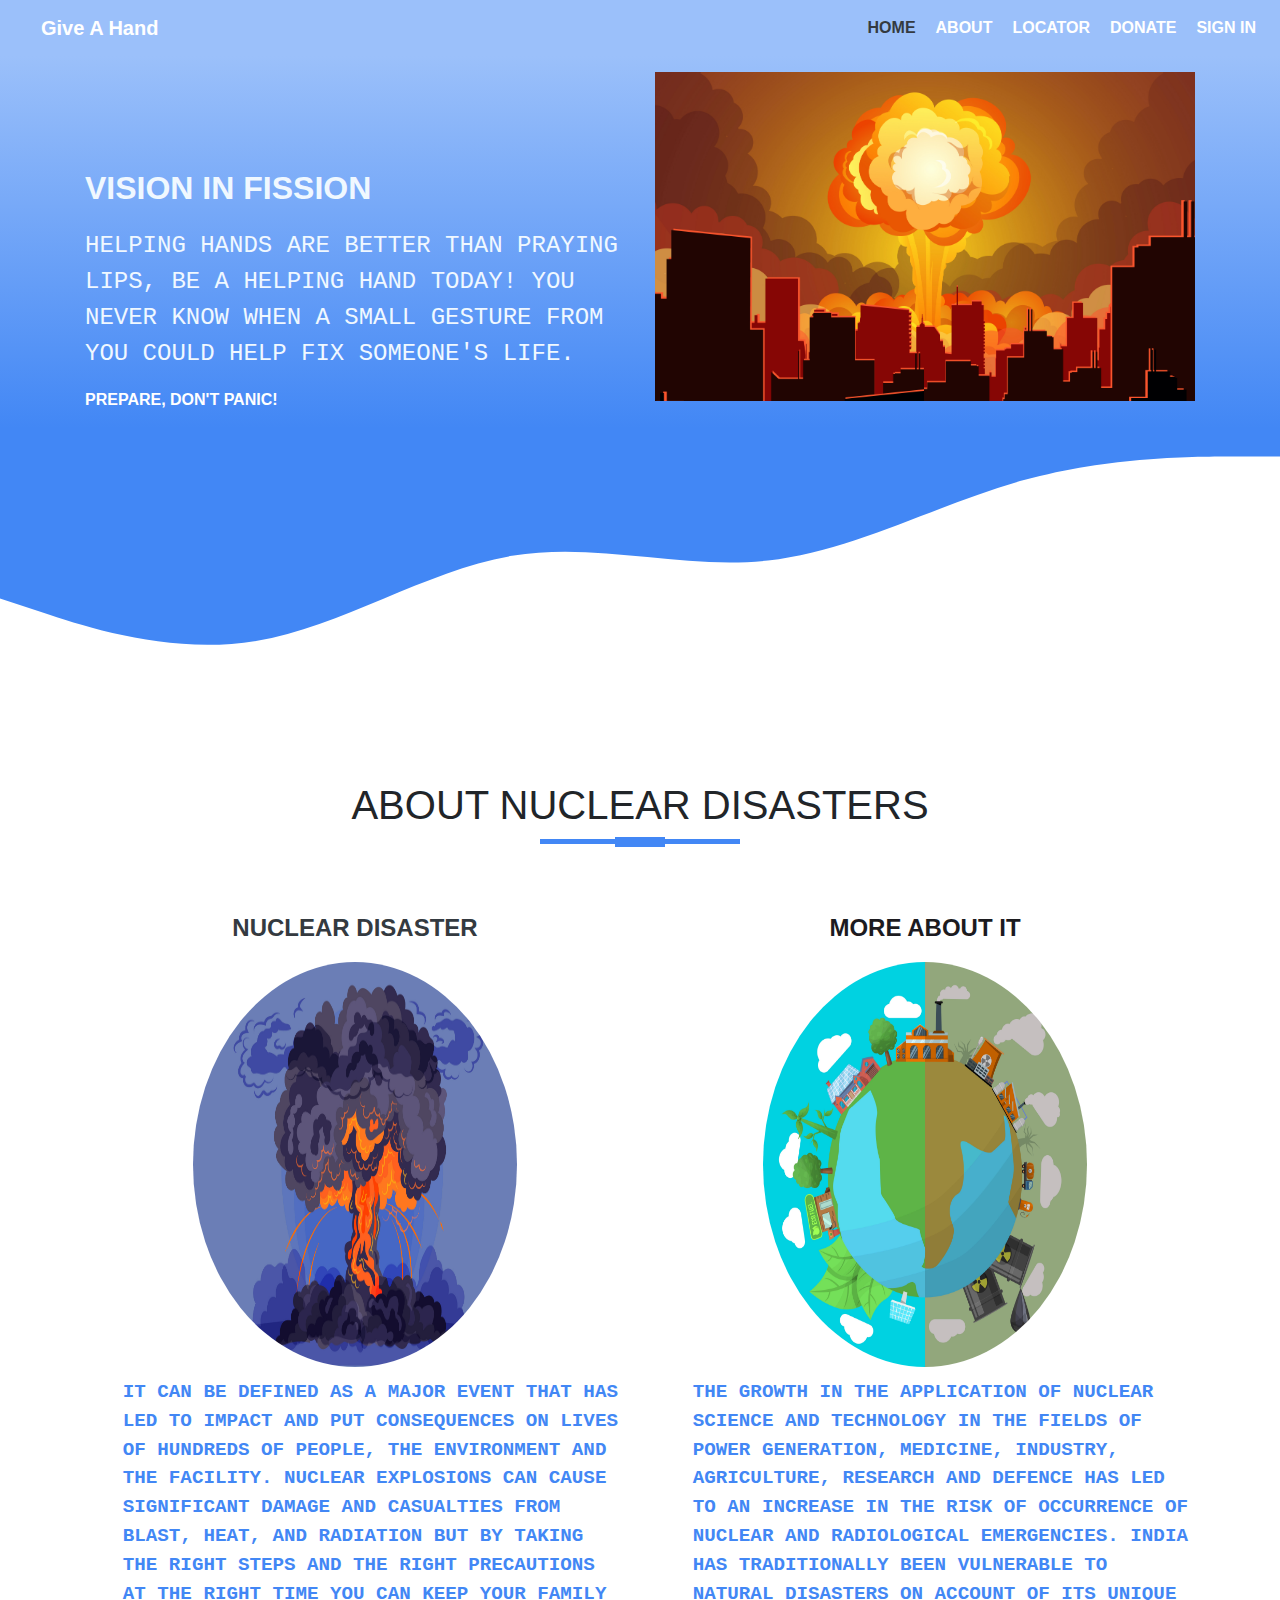
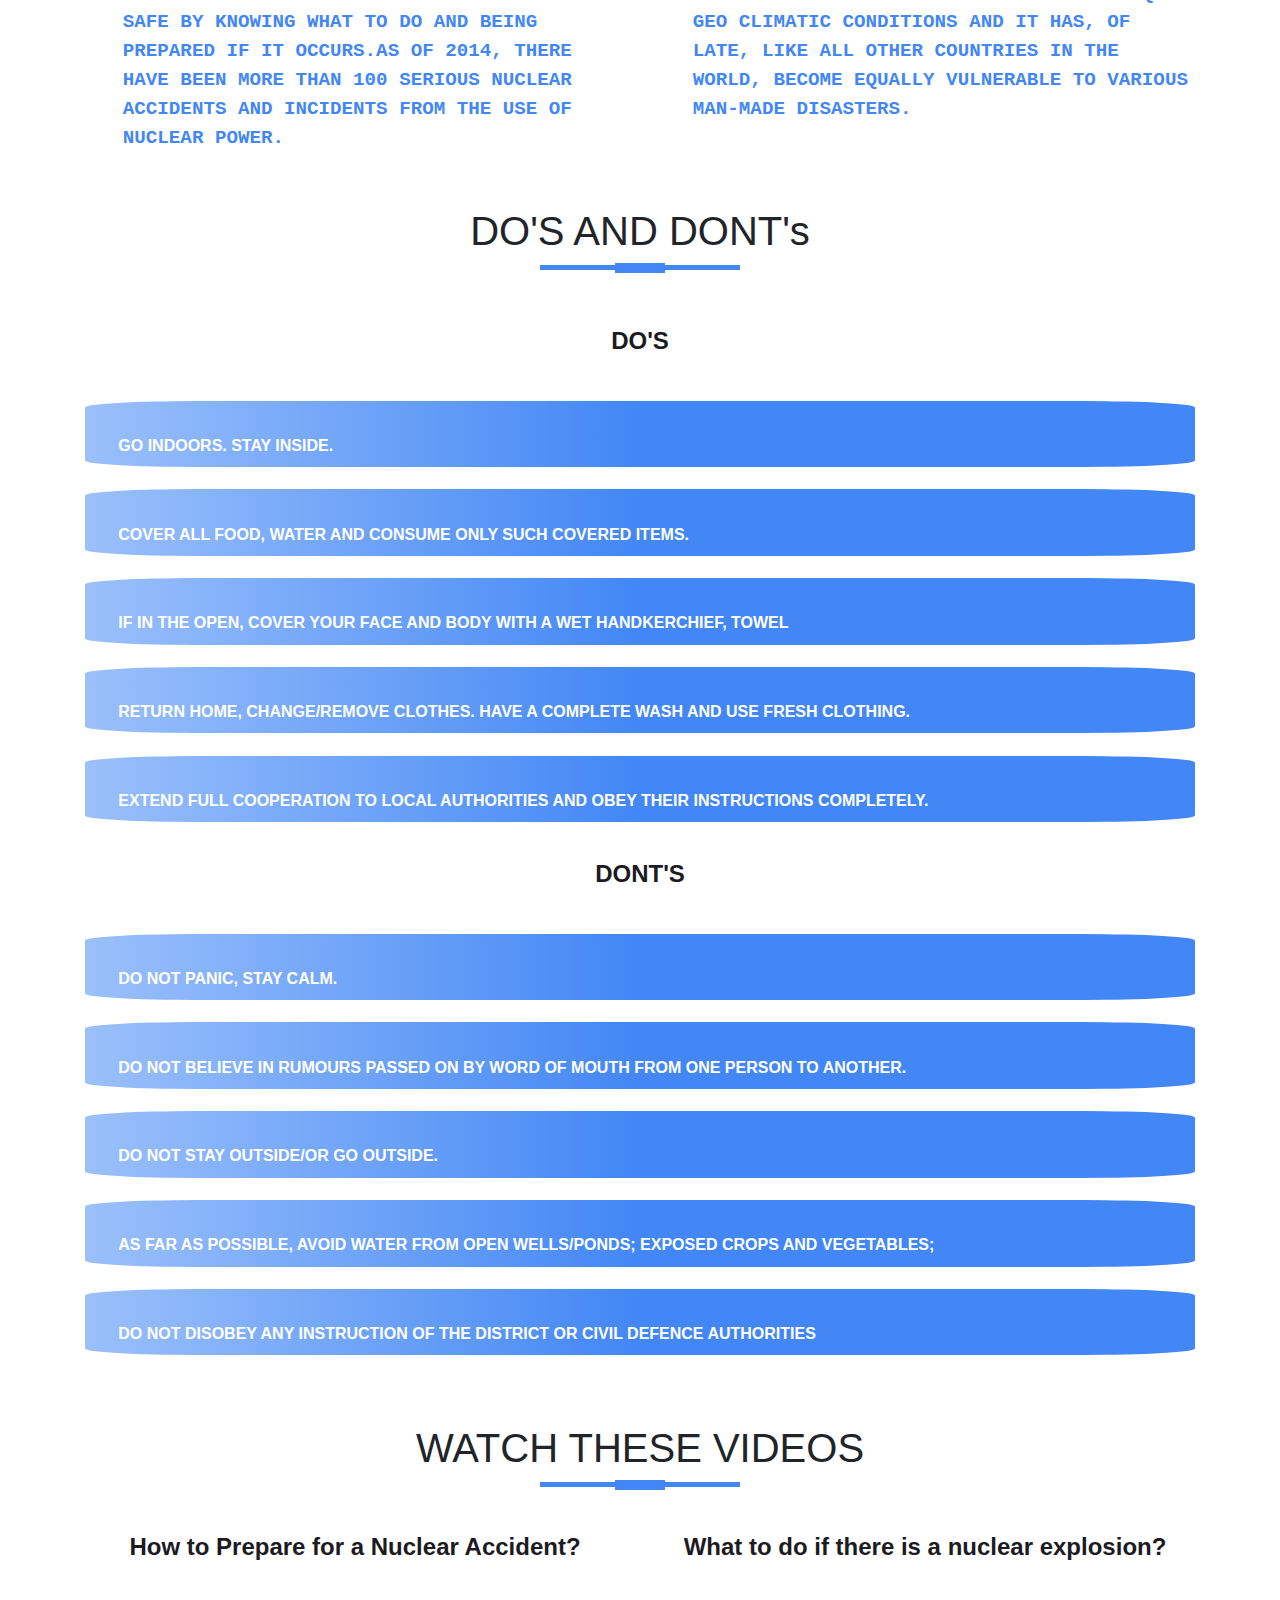
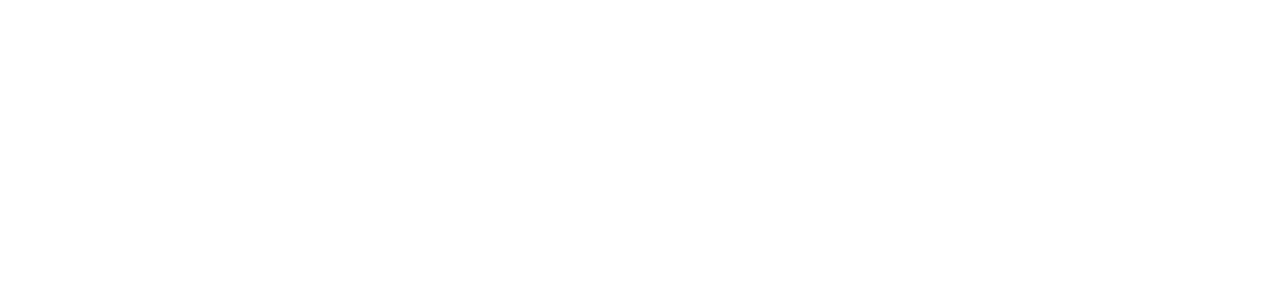
==== index.html @ 68b11b40 "added videos" ====
<!DOCTYPE html>
<html lang="en">
    <head>
        <meta charset="UTF-8">
        <title>Give A Hand</title>
        <link rel="stylesheet" href="style.css">
        <link rel="stylesheet" href="https://stackpath.bootstrapcdn.com/bootstrap/4.5.2/css/bootstrap.min.css" integrity="sha384-JcKb8q3iqJ61gNV9KGb8thSsNjpSL0n8PARn9HuZOnIxN0hoP+VmmDGMN5t9UJ0Z" crossorigin="anonymous">
        <script src="https://code.jquery.com/jquery-3.5.1.slim.min.js" integrity="sha384-DfXdz2htPH0lsSSs5nCTpuj/zy4C+OGpamoFVy38MVBnE+IbbVYUew+OrCXaRkfj" crossorigin="anonymous"></script>
        <script src="https://cdn.jsdelivr.net/npm/popper.js@1.16.1/dist/umd/popper.min.js" integrity="sha384-9/reFTGAW83EW2RDu2S0VKaIzap3H66lZH81PoYlFhbGU+6BZp6G7niu735Sk7lN" crossorigin="anonymous"></script>
        <script src="https://stackpath.bootstrapcdn.com/bootstrap/4.5.2/js/bootstrap.min.js" integrity="sha384-B4gt1jrGC7Jh4AgTPSdUtOBvfO8shuf57BaghqFfPlYxofvL8/KUEfYiJOMMV+rV" crossorigin="anonymous"></script>
        <!-- <script src="https://stackpath.bootstrapcdn.com/font-awesome/5.0.7/css/font-awesome.min.css"></script> -->
        <link rel="stylesheet" href="https://cdnjs.cloudflare.com/ajax/libs/font-awesome/5.14.0/css/all.min.css" integrity="sha512-1PKOgIY59xJ8Co8+NE6FZ+LOAZKjy+KY8iq0G4B3CyeY6wYHN3yt9PW0XpSriVlkMXe40PTKnXrLnZ9+fkDaog==" crossorigin="anonymous" />
        <link href="https://fonts.googleapis.com/css2?family=Ramabhadra&display=swap" rel="stylesheet">
    </head>
    <body>
        <section id="nav-bar">
            <nav class="navbar navbar-expand-lg navbar-light bg-light">
                <a class="navbar-brand text-white" href="#"><i class="fas fa-handshake fa-small"></i><strong>  Give A Hand</strong></a>
                <button class="navbar-toggler" type="button" data-toggle="collapse" data-target="#navbarNav" aria-controls="navbarNav" aria-expanded="false" aria-label="Toggle navigation">
                  <span class="navbar-toggler-icon"></span>
    
                </button>
                <div class="collapse navbar-collapse" id="navbarNav">
                  <ul class="navbar-nav ml-auto">
                    <li class="nav-item active">
                      <a class="nav-link ml-1 text-dark" style="border-radius: 20%;" href="#">HOME<span class="sr-only">(current)</span></a>
                    </li>
                    <li class="nav-item ml-1">
                      <a class="nav-link text-white " href="#testimonials">ABOUT</a>
                    </li>
                    <li class="nav-item ml-1">
                      <a class="nav-link text-white" href="locator/indexA.html">LOCATOR</a>
                    </li>
                    <li class="nav-item ml-1">
                      <a class="nav-link text-white" href="Login/index.html" >DONATE</a>
                    </li>
                    <li class="nav-item ml-1">
                        <a class="nav-link text-white" href="signup/index.html" >SIGN IN</a>
                    </li>
                  </ul>
                </div>
              </nav>
        </section>


        <section id="banner">
            <div class="container">
                <div class="row">
                    <div class="col-md-6">
                        <p class="promo-title">VISION IN FISSION</p>
                        <p class="info">Helping Hands are better than praying lips, be a helping hand today! You never know when a small gesture from you could help fix someone's life. </p>
                        <p class="text-white"><strong>PREPARE, DON'T PANIC!</strong></p>
                    </div>
                    <div class="col-md-6 text-center">
                        <img src="img/nuclear.jpg" alt="Nuclear" class="img-fluid my-3">
                    </div>
                </div>
            </div>
        </section>
        <img src="img/wave.svg">

        <section id="services">
            <div class="container text-center">
               <h1 class="title">ABOUT NUCLEAR DISASTERS</h1> 
                <div class="row">
                    <div class="col-md-6 col-xs-12 col-sm-12">
                        <h4 class="text-center mt-4"><a href="https://en.wikipedia.org/wiki/Nuclear_and_radiation_accidents_and_incidents" class="text-dark"><strong>NUCLEAR DISASTER</strong></a></h4>
                        <img id="img1" class="img-fluid" src="img/nuclear2.jpg">
                        <p class="loc text-left mb-5">It can be defined as a major event that has led to impact and put consequences on lives of hundreds of people, the environment and the facility. Nuclear explosions can cause significant damage and casualties from blast, heat, and radiation but by taking the right steps and the right precautions at the right time you can keep your family safe by knowing what to do and being prepared if it occurs.As of 2014, there have been more than 100 serious nuclear accidents and incidents from the use of nuclear power.</p><br><br><br>
                    </div>
                    <div class="col-md-6 col-xs-12 col-sm-12">
                        <br>
                        <h4 class="text-centerk" class="text-dark mt-2"><strong>MORE ABOUT IT</strong></a></h4>
                        <img id="img1" class="img-fluid" src="img/earth.jpg">
                        <p class="loc text-left mb-5">The growth in the application of nuclear science and technology in the fields of power generation, medicine, industry, agriculture, research and defence has led to an increase in the risk of occurrence of Nuclear and Radiological emergencies.
                            India has traditionally been vulnerable to natural disasters on account of its unique geo climatic conditions and it has, of late, like all other countries in the world, become equally vulnerable to various man-made disasters.
                        </p>
                    </div>
                </div>
            </div>
        </section>

        <section id="list">
            <div class="container">
                <h1 class="container text-center mt-5 title">DO'S AND DONT's</h1>
                <div class="row">
                    <div class="sol-sm-12 col-md-12">
                        <h4 class="text-center" class="text-dark"><strong>DO'S</strong></a></h4>
                        <ul class="text-left text-white">
                            <li><i class="fas fa-check fa-small bg-success fa-xl"></i> Go indoors. Stay inside.</li>
                            <li><i class="fas fa-check fa-small bg-success fa-xl"></i> Cover all food, water and consume only such covered items.</li>
                            <li><i class="fas fa-check fa-small bg-success fa-xl"></i> If in the open, cover your face and body with a wet handkerchief, towel</li>
                            <li><i class="fas fa-check fa-small bg-success fa-xl"></i> Return home, change/remove clothes. Have a complete wash and use fresh clothing.</li>
                            <li><i class="fas fa-check fa-small bg-success fa-xl"></i> Extend full cooperation to local authorities and obey their instructions completely.</li>
                        </ul>
                    </div>
                </div>
                    <div class="row">
                    <div class="col-md-12">
                        <h4 class="text-center" class="text-dark"><strong>DONT'S</strong></a></h4>
                        <ul class="text-left text-white">
                            <li><i class="fas fa-times fa-xl bg-danger"></i> Do not panic, stay calm.</li>
                            <li><i class="fas fa-times fa-xl bg-danger"></i> Do not believe in rumours passed on by word of mouth from one person to another.</li>
                            <li><i class="fas fa-times fa-xl bg-danger"></i> Do not stay outside/or go outside.</li>
                            <li><i class="fas fa-times fa-xl bg-danger"></i> As far as possible, AVOID water from open wells/ponds; exposed crops and vegetables;</li>
                            <li><i class="fas fa-times fa-xl bg-danger"></i> Do not disobey any instruction of the district or civil defence authorities</li>
                        </ul>
                    </div>
                </div>
                </div>
        </section>

        <section class="youtube">
            <div class="container">
                <h1 class="container text-center mt-5 title">WATCH THESE VIDEOS</h1>
                <div class="row">
                    <div class="col-sm-12 col-md-6">
                        <h4 class="text-center" class="text-dark"><strong>How to Prepare for a Nuclear Accident?</strong></a></h4>
                        <iframe width="560" height="315" src="https://www.youtube.com/embed/6i7QbNgzT4A" frameborder="0" allow="accelerometer; autoplay; clipboard-write; encrypted-media; gyroscope; picture-in-picture" allowfullscreen></iframe>
                    </div>
                    <div class="col-sm-12 col-md-6">
                    <h4 class="text-center" class="text-dark"><strong>What to do if there is a nuclear explosion?</strong></a></h4>
                        <iframe width="560" height="315" src="https://www.youtube.com/embed/4Fbu5vixROc" frameborder="0" allow="accelerometer; autoplay; clipboard-write; encrypted-media; gyroscope; picture-in-picture" allowfullscreen></iframe>
                    </div>
                </div>
            </div>
        </section>
    </body>
</html>
---- style.css ----
*
{
    margin: 0;
    padding: 0;
}
body{
    font-family: 'Ramabhadra', sans-serif;
}
#nav-bar
{
    position:sticky;
    top:0;
    z-index:10;
}
.navbar
{
    background-image:linear-gradient(to right,#9bc0fa,#9bc0fa);
    padding: 0;
}
.navbar-brand
{
    padding-left: 2%;
}
.navbar-nav
{
    font-weight: 700;
}
.navbar-nav li a:hover
{
    transform: translateY(-5px);
}
/* li .active
{
    background-color: aliceblue;
    border-radius: 20%;
} */
#banner
{
   background-image: linear-gradient(to bottom,#9bc0fa,#4287f5);
}
.promo-title
{
    font-weight: 800;
    font-size: 200%;
    margin-top: 20%;
    color: aliceblue;
}
.info
{
    font-family: monospace;
    font-size: 150%;
    color: aliceblue;
    text-transform: uppercase;
}
#services
{
    padding: 5% 0;
}
.loc 
{
    color:#4287f5;
    font-family :monospace;
    font-weight: 900;
    font-size: 120%;
    text-transform: uppercase;
    margin-left: 7%;
    padding-bottom: 0;
}
h4{
    color: #1c1b1f;
    font-weight: 700;
    font-size: 120%;
    padding: 2%;
}
#img1,#img2
{
    width:60%;
    height:50%;
    border-radius: 55%;
    margin-bottom: 2%;
}
.title::before
{
    content: '';
    background: #4287f5;
    height:5px;
    width:200px;
    margin-left: auto;
    margin-right: auto;
    display: block;
    transform: translateY(63px);
}
.title::after
{
    content: '';
    background: #4287f5;
    height:10px;
    width:50px;
    margin-left: auto;
    margin-right: auto;
    margin-bottom: 40px;
    display: block;
    transform: translateY(8px);
}
@media screen and (max-width: 900px){
	.title::before
{
    content: '';
    background:none;
    height:5px;
    width:200px;
    margin-left: auto;
    margin-right: auto;
    display: block;
    transform: translateY(63px);
}
.title::after
{
    content: '';
    background:none;
    height:10px;
    width:50px;
    margin-left: auto;
    margin-right: auto;
    margin-bottom: 40px;
    display: block;
    transform: translateY(63px);
}
}

ul{
    list-style-type: none;
}

#list ul li{
	width: 100%;
	height: 50px;
	border-radius: 1%;
    font-weight: 800;
    font-size: 100%;
    text-transform: uppercase;
    padding: 3%;
	background-image: linear-gradient(to right, #9bc0fa, #4287f5,#4287f5);
	cursor: pointer;
    transition: .5s;
    margin-top: 2%;;
    border-radius: 10%;
}
#list li:hover{
	background-image: linear-gradient(to left, #9bc0fa, #4287f5,#4287f5);
}
@media screen and (max-width: 900px)
{
    #list ul li{
        width: 100%;
        height: 50px;
        border-radius: 1%;
        font-weight: 800;
        font-size: 70%;
        text-transform: uppercase;
        padding: 3%;
        background-image: linear-gradient(to right, #9bc0fa, #4287f5,#4287f5);
        cursor: pointer;
        transition: .5s;
        margin-top: 2%;;
    }

}
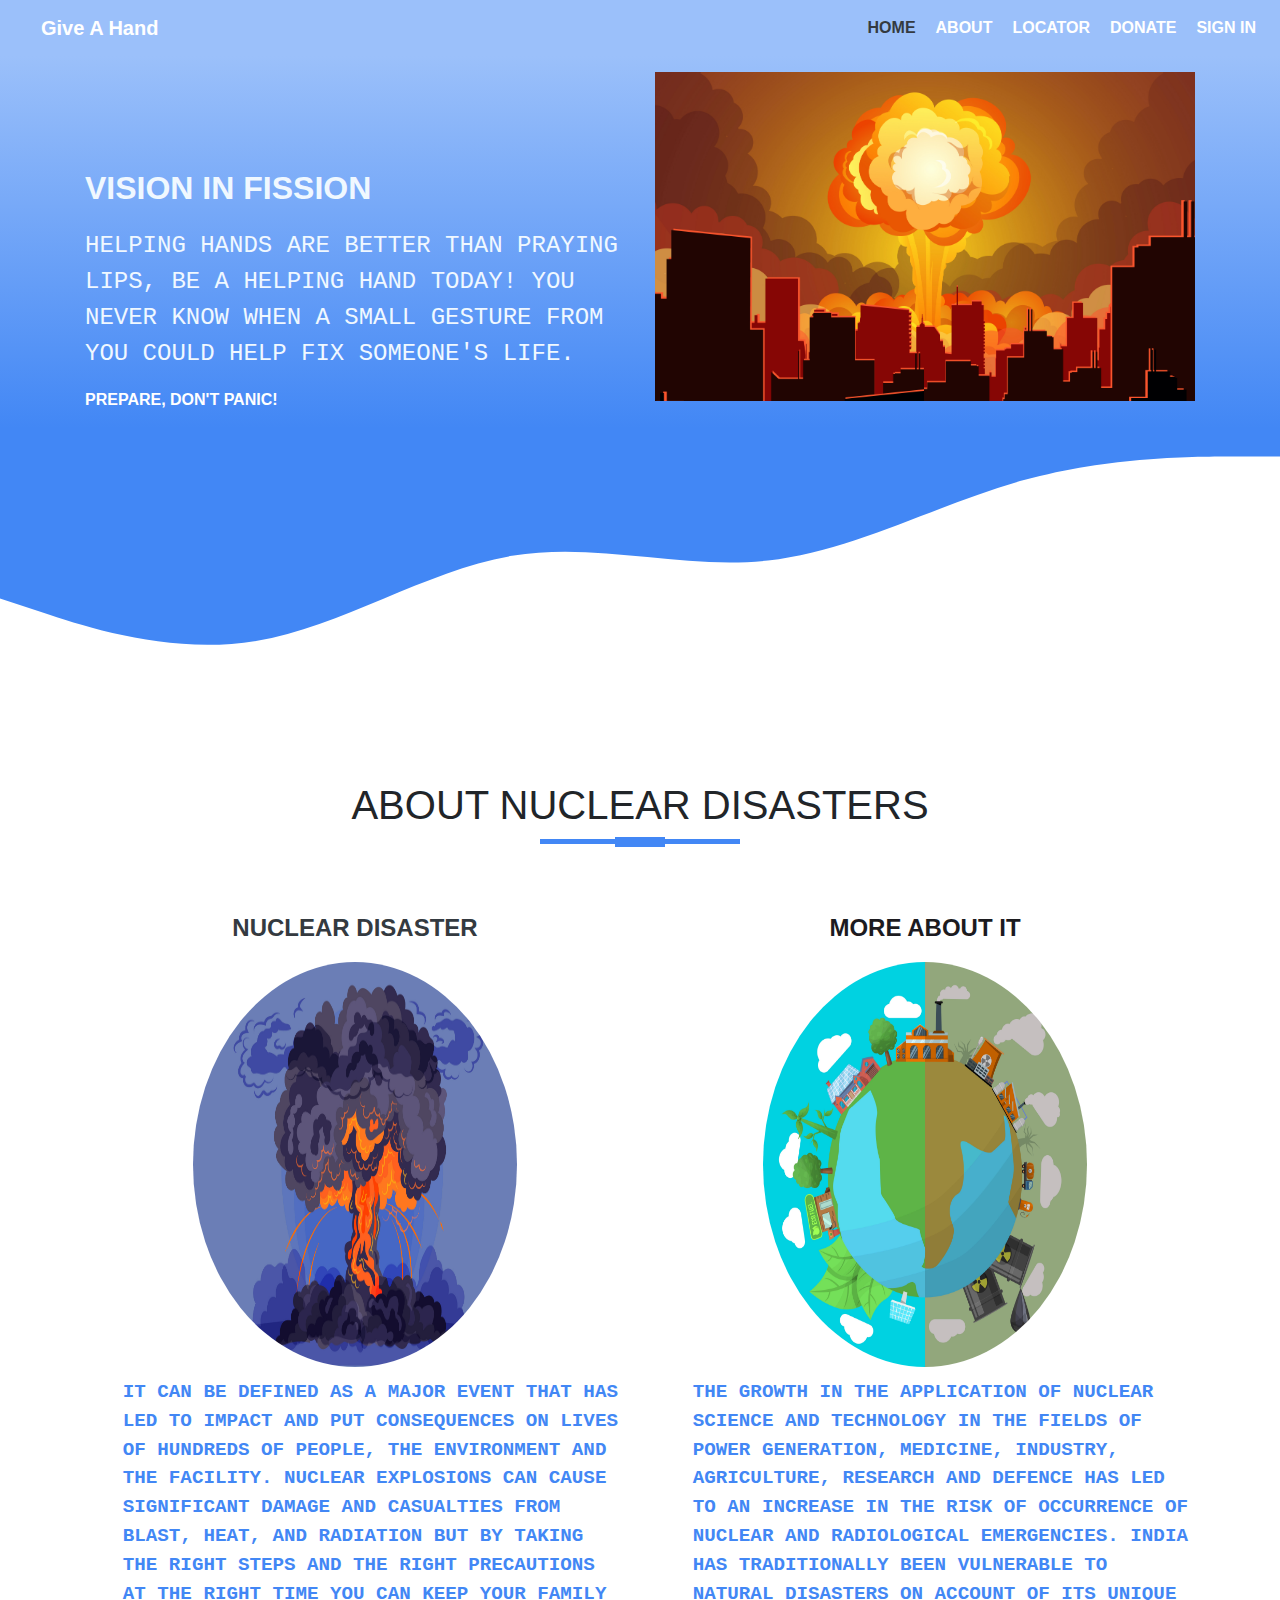
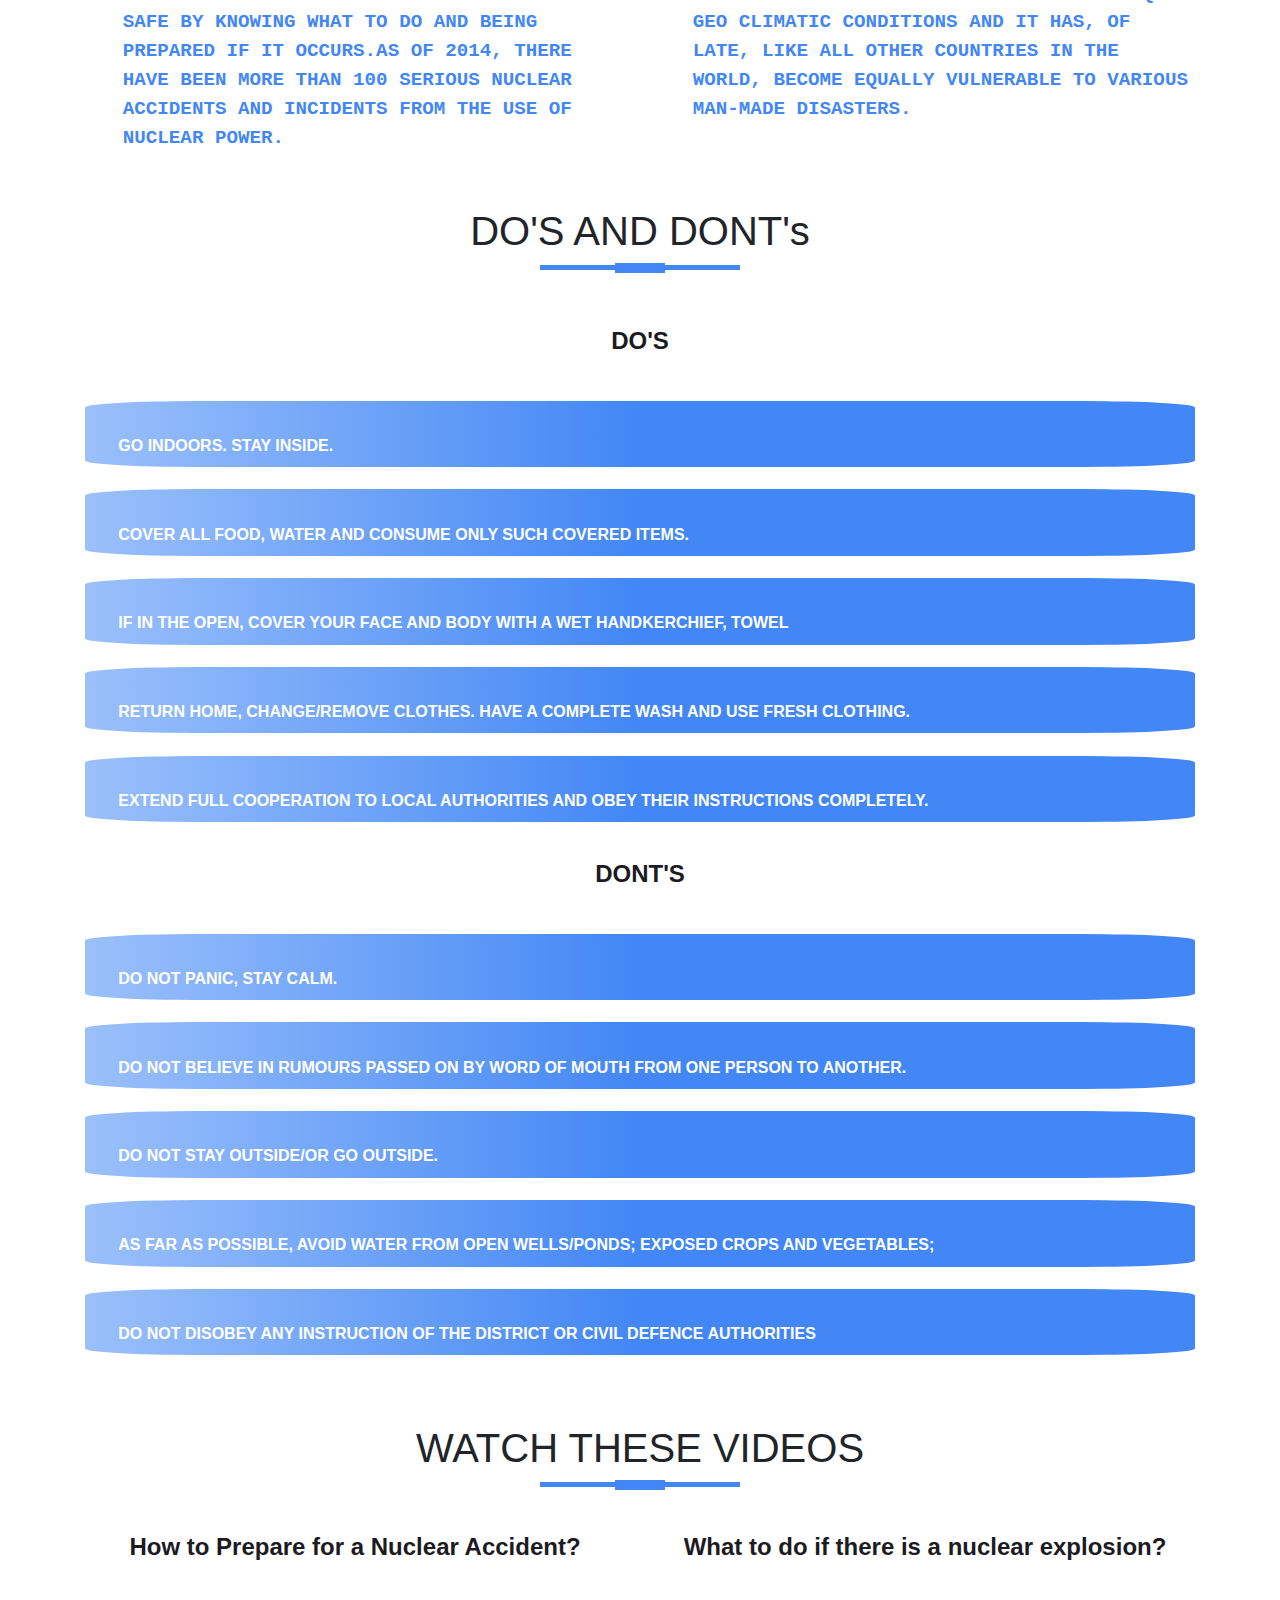
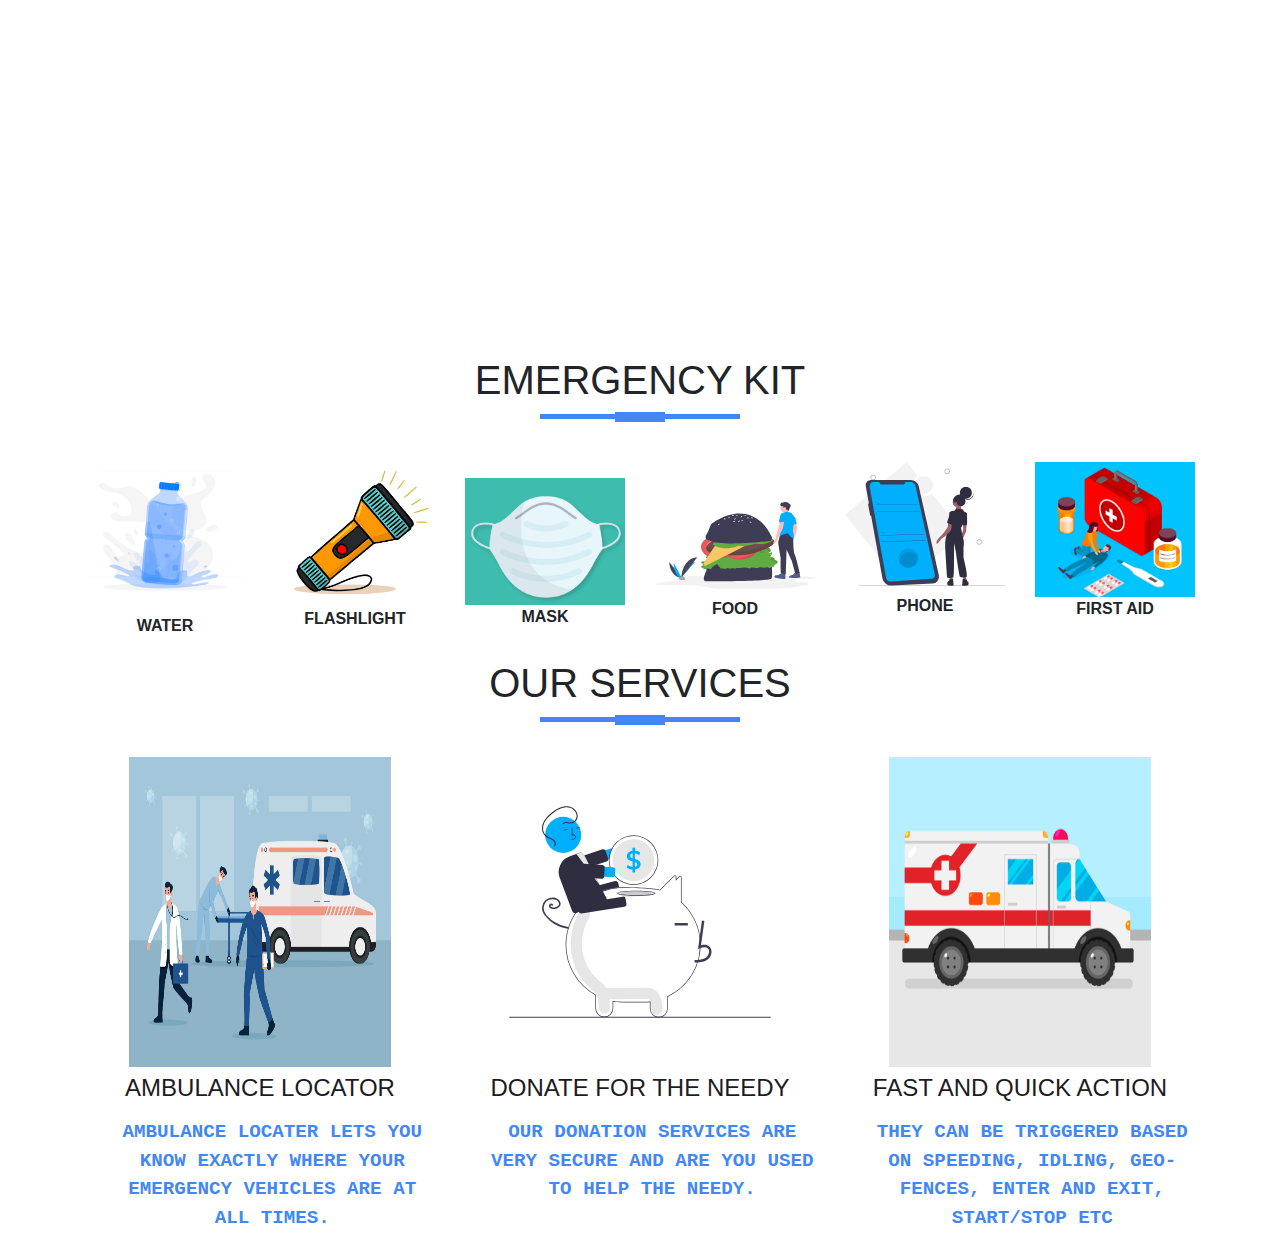
==== commit 1ef0f711: "added emergency and video" ====
--- a/index.html
+++ b/index.html
@@ -59,7 +59,7 @@
         </section>
         <img src="img/wave.svg">
 
-        <section id="services">
+        <section id="about">
             <div class="container text-center">
                <h1 class="title">ABOUT NUCLEAR DISASTERS</h1> 
                 <div class="row">
@@ -120,7 +120,61 @@
                     </div>
                     <div class="col-sm-12 col-md-6">
                     <h4 class="text-center" class="text-dark"><strong>What to do if there is a nuclear explosion?</strong></a></h4>
-                        <iframe width="560" height="315" src="https://www.youtube.com/embed/4Fbu5vixROc" frameborder="0" allow="accelerometer; autoplay; clipboard-write; encrypted-media; gyroscope; picture-in-picture" allowfullscreen></iframe>
+                        <iframe width="560" height="315"src="https://www.youtube.com/embed/4Fbu5vixROc" frameborder="0" allow="accelerometer; autoplay; clipboard-write; encrypted-media; gyroscope; picture-in-picture" allowfullscreen></iframe>
+                    </div>
+                </div>
+            </div>
+        </section>
+
+        <section id="emergency">
+            <div class="container">
+                <h1 class="container text-center mt-5 title">EMERGENCY KIT</h1>
+                <div class="row">
+                    <div class="col-md-2">
+                        <img src="img/water.jpg" class="img-fluid" alt="water">
+                        <p class="text-center"><strong>WATER</strong></p>
+                    </div>
+                    <div class="col-md-2">
+                        <img src="img/flashlight.jpg" class="img-fluid" alt="flashlight">
+                        <p class="text-center mt-2"><strong>FLASHLIGHT</strong></p>
+                    </div>
+                    <div class="col-md-2">
+                        <img src="img/mask.jpg" class="img-fluid mt-4 mr-1" alt="mask">
+                        <p class="text-center"><strong>MASK</strong></p>
+                    </div>
+                    <div class="col-md-2">
+                        <img src="img/food.svg" class="img-fluid mt-5" alt="food">
+                        <p class="text-center mt-2"><strong>FOOD</strong></p>
+                    </div>
+                    <div class="col-md-2">
+                        <img src="img/phone.svg" class="img-fluid mt-2" alt="phone">
+                        <p class="text-center mt-2"><strong>PHONE</strong></p>
+                    </div>
+                    <div class="col-md-2">
+                        <img src="img/firstaid.jpg" class="img-fluid mt-2" alt="firstaid">
+                        <p class="text-center"><strong>FIRST AID</strong></p>
+                    </div>
+                </div>
+        </section>
+
+        <section id="services">
+            <div class="container text-center">
+               <h1 class="title">OUR SERVICES</h1> 
+                <div class="row">
+                    <div class="col-md-4">
+                        <img src="img/ambulance.jpg" class="img-fluid" id="img3">
+                        <h4 class="text-center">AMBULANCE LOCATOR</h4>
+                        <p class="loc">Ambulance Locater lets you know exactly where your emergency vehicles are at all times.</p>
+                    </div>
+                    <div class="col-md-4">
+                        <img src="img/saving.svg" class="img-fluid" id="img4">
+                        <h4 class="text-center">DONATE FOR THE NEEDY</h4>
+                        <p class="loc" >Our donation services are very secure and are you used to help the needy.</p>
+                    </div>
+                    <div class="col-md-4">
+                        <img src="img/ambulance2.jpg" class="img-fluid" id="img5">
+                        <h4 class="text-center">FAST AND QUICK ACTION</h4>
+                        <p class="loc">They can be triggered based on Speeding, Idling, Geo-Fences, Enter and Exit, Start/Stop etc</p>
                     </div>
                 </div>
             </div>
--- a/style.css
+++ b/style.css
@@ -52,7 +52,7 @@
     color: aliceblue;
     text-transform: uppercase;
 }
-#services
+#about
 {
     padding: 5% 0;
 }
@@ -165,4 +165,10 @@
         margin-top: 2%;;
     }
 
+}
+
+#img3,#img4,#img5
+{
+    width:75%;
+    height:75%;
 }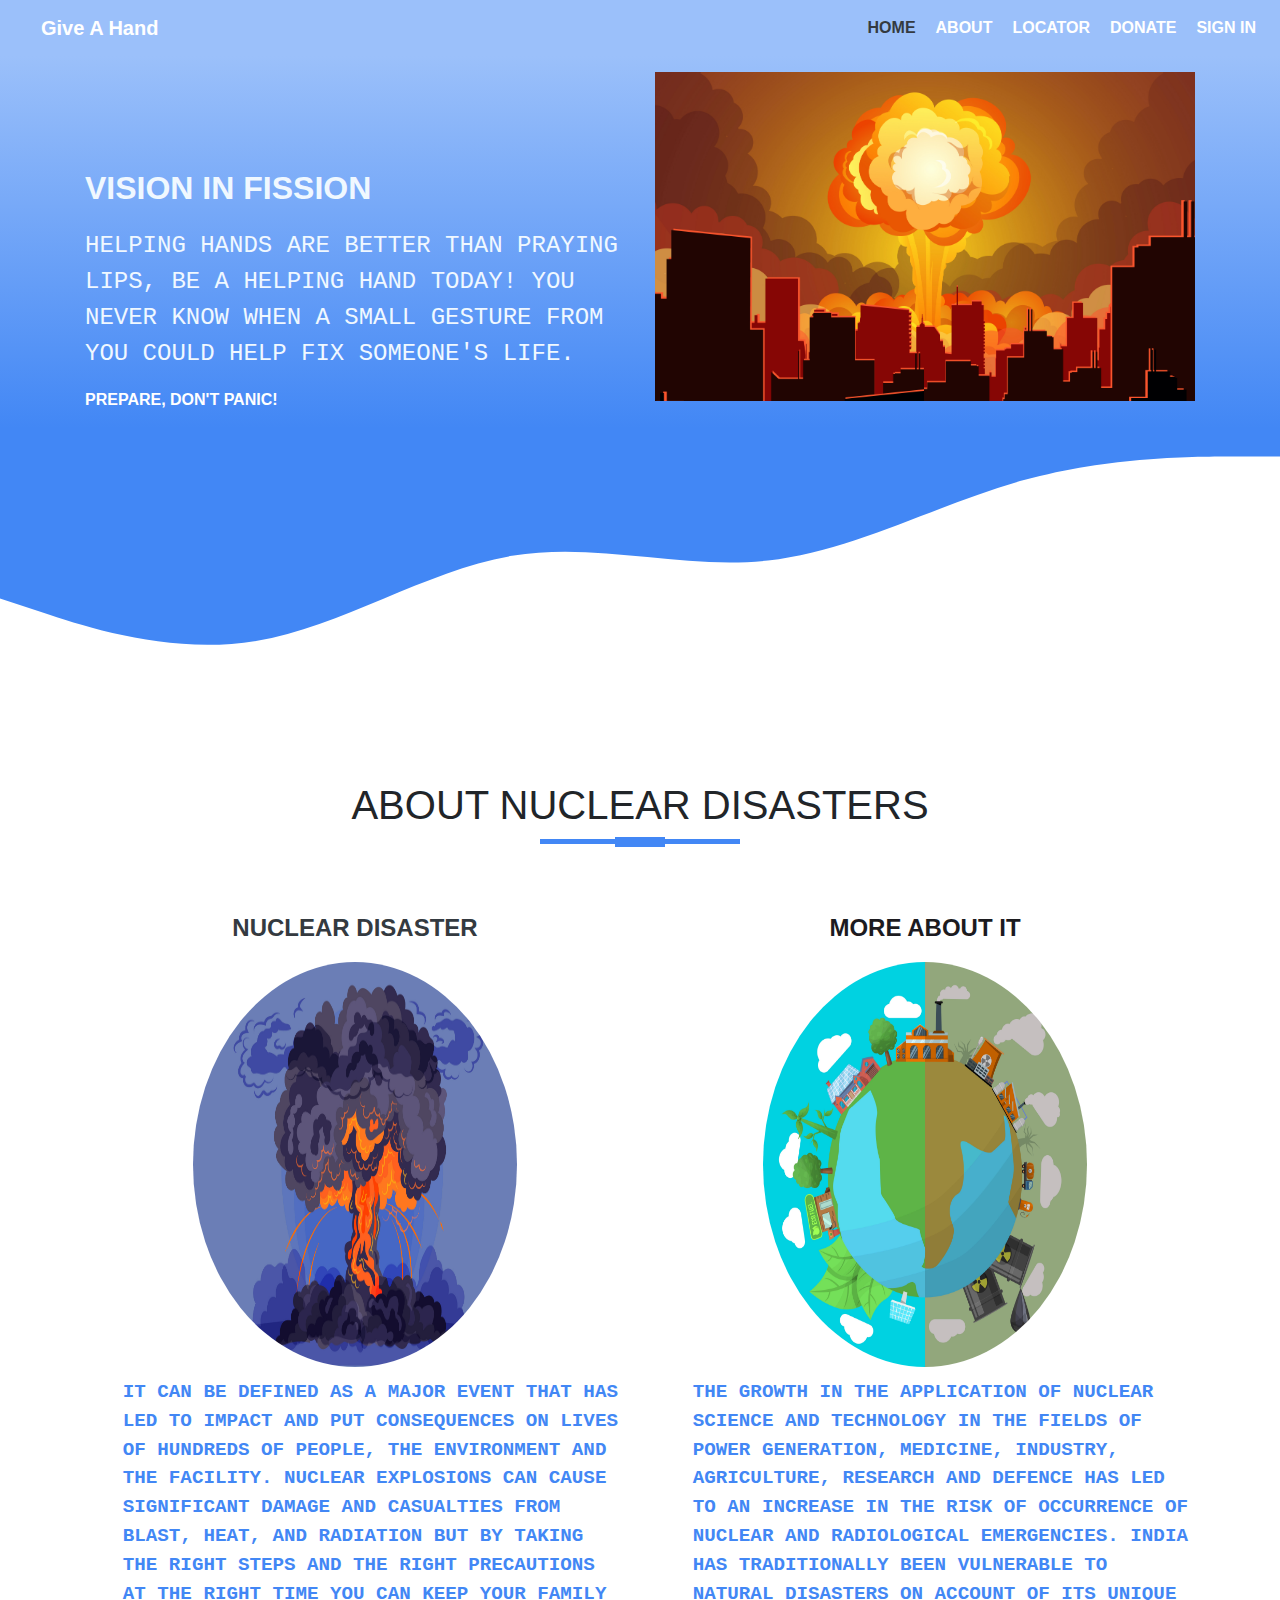
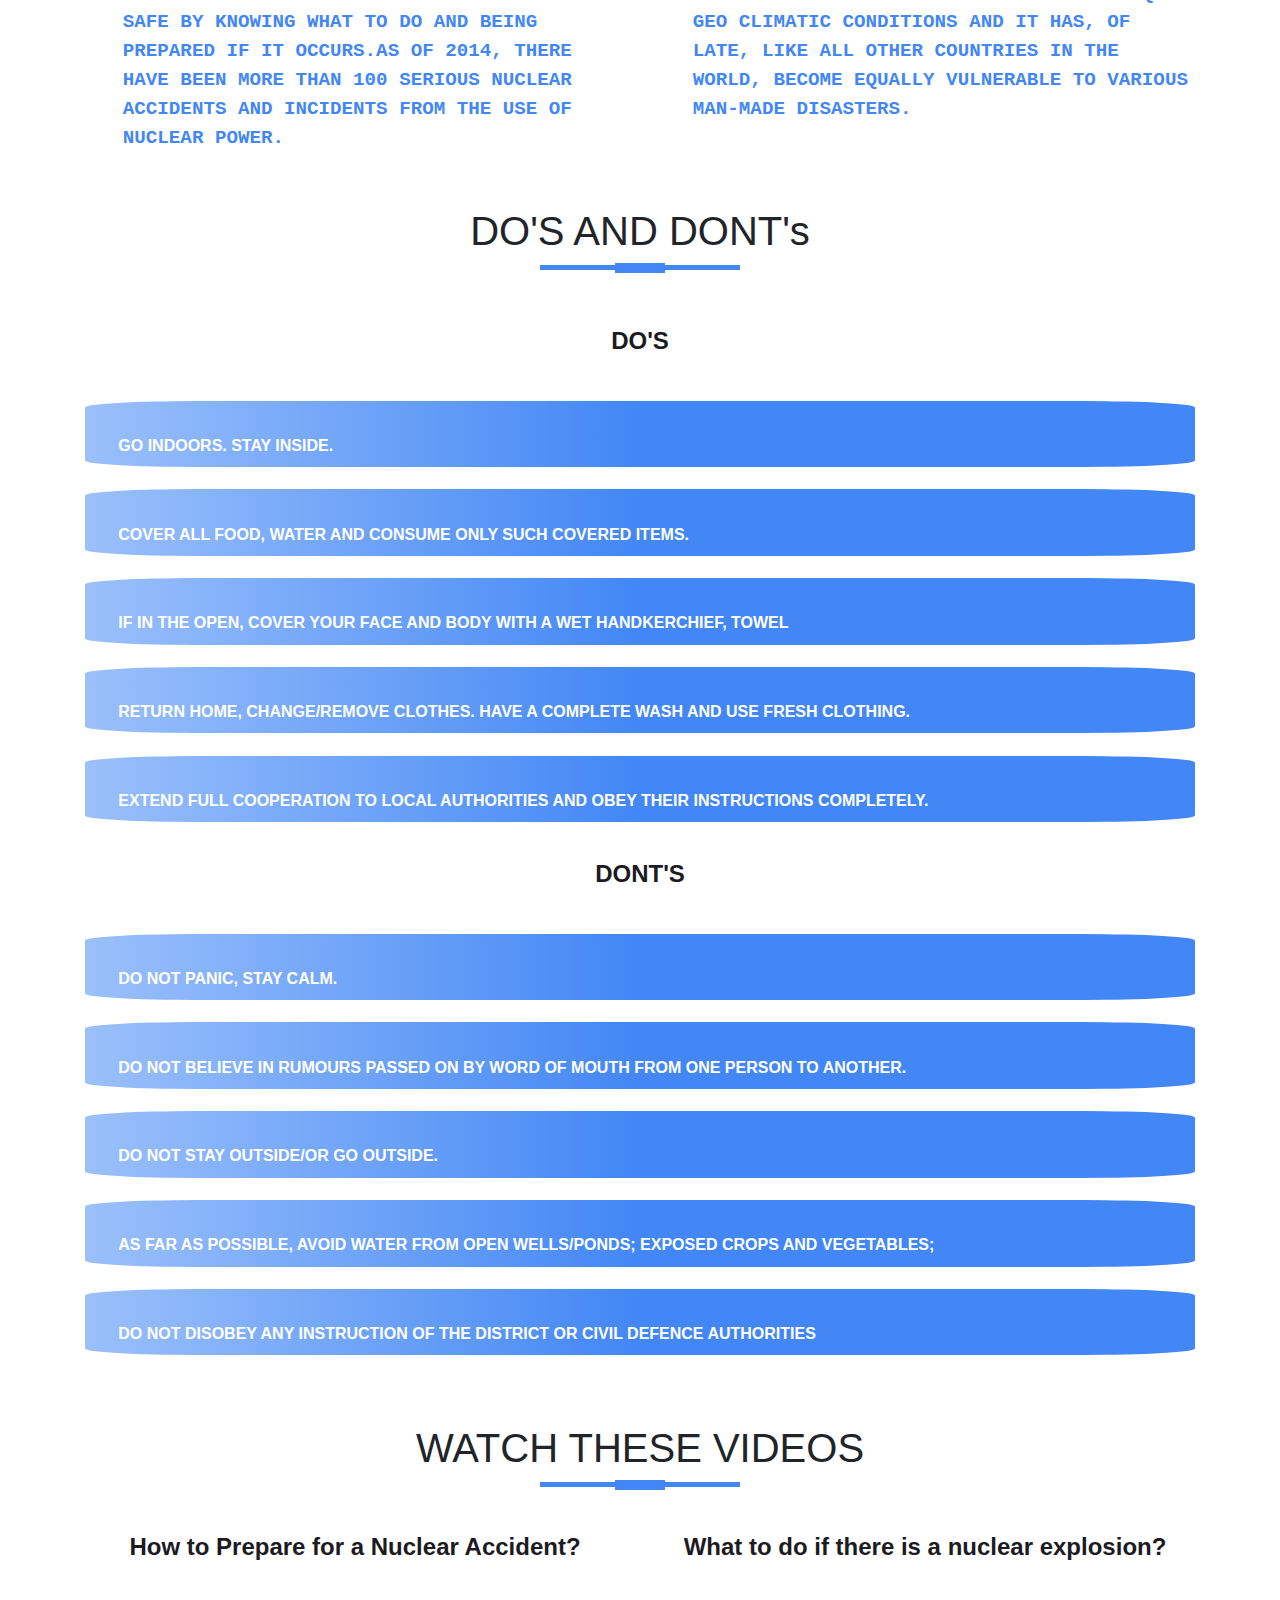
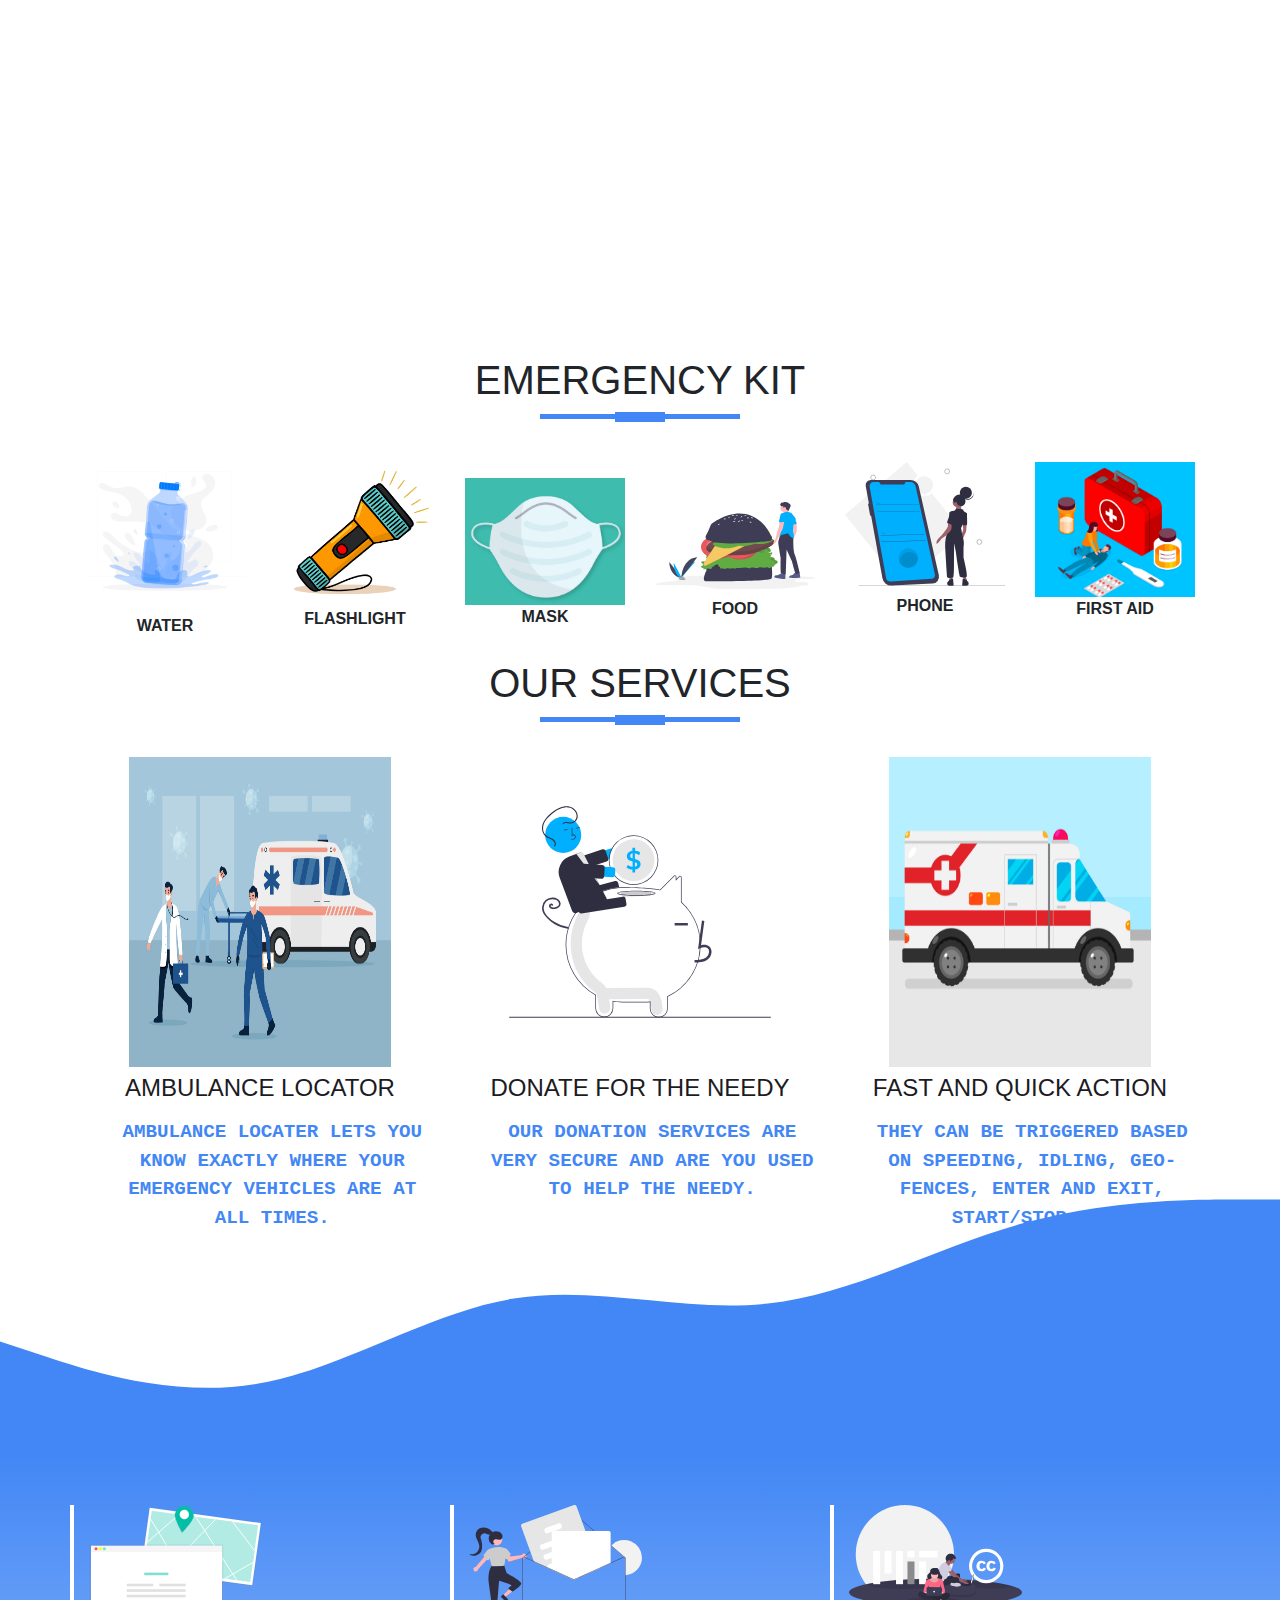
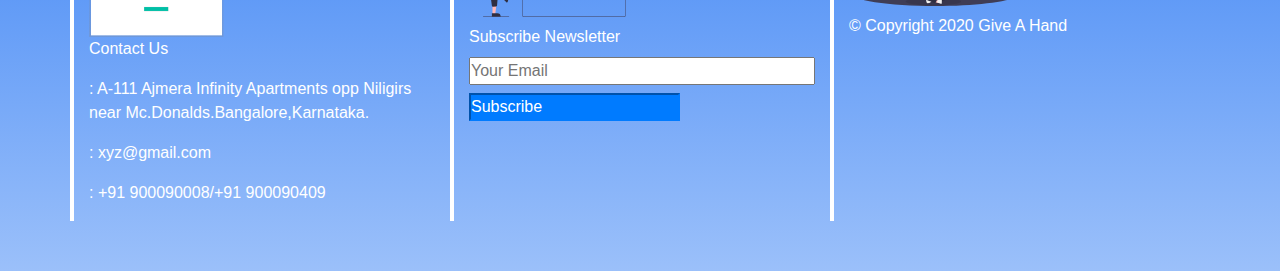
==== commit 610869a2: "added footer" ====
--- a/index.html
+++ b/index.html
@@ -179,5 +179,29 @@
                 </div>
             </div>
         </section>
+        <img src="img/wave-3.svg">
+        <section id="footer">
+        <div class="container">
+            <div class="row">
+                <div class="col-md-4 footer-info">
+                  <img src="img/address.svg" class="img-fluid" style="width:50%;">
+                   <p>Contact Us</p>
+                   <p><i class="fas fa-home"></i>: A-111 Ajmera Infinity Apartments opp Niligirs near Mc.Donalds.Bangalore,Karnataka.</p>
+                   <p><i class="fas fa-inbox"></i>: xyz@gmail.com</p>
+                   <p><i class="fas fa-phone"></i> : +91 900090008/+91 900090409</p>
+                </div>
+                <div class="col-md-4 footer-info">
+                    <img src="img/newsletter.svg" class="img-fluid" style="width:50%;">
+                     <p class="my-2">Subscribe Newsletter</p>
+                     <input type="email" placeholder="Your Email" style="width:100%;">
+                     <input value="Subscribe" class="btn-primary my-2 text-white">
+                </div>
+                <div class="col-md-4 footer-info">
+                    <img src="img/copyright.svg" class="img-fluid" style="width:50%;">
+                     <p class="my-2"> &#169 Copyright 2020 Give A Hand</p>
+                </div>
+            </div>
+        </div>
+    </section>
     </body>
 </html>--- a/style.css
+++ b/style.css
@@ -171,4 +171,17 @@
 {
     width:75%;
     height:75%;
+}
+#footer
+{
+    background-image: linear-gradient(to bottom,#4287f5,#9bc0fa);
+    color:white;
+    font-weight: 500;
+}
+
+.footer-info
+{
+    border-left:4px solid white;
+    margin-top:50px;
+    margin-bottom: 50px;
 }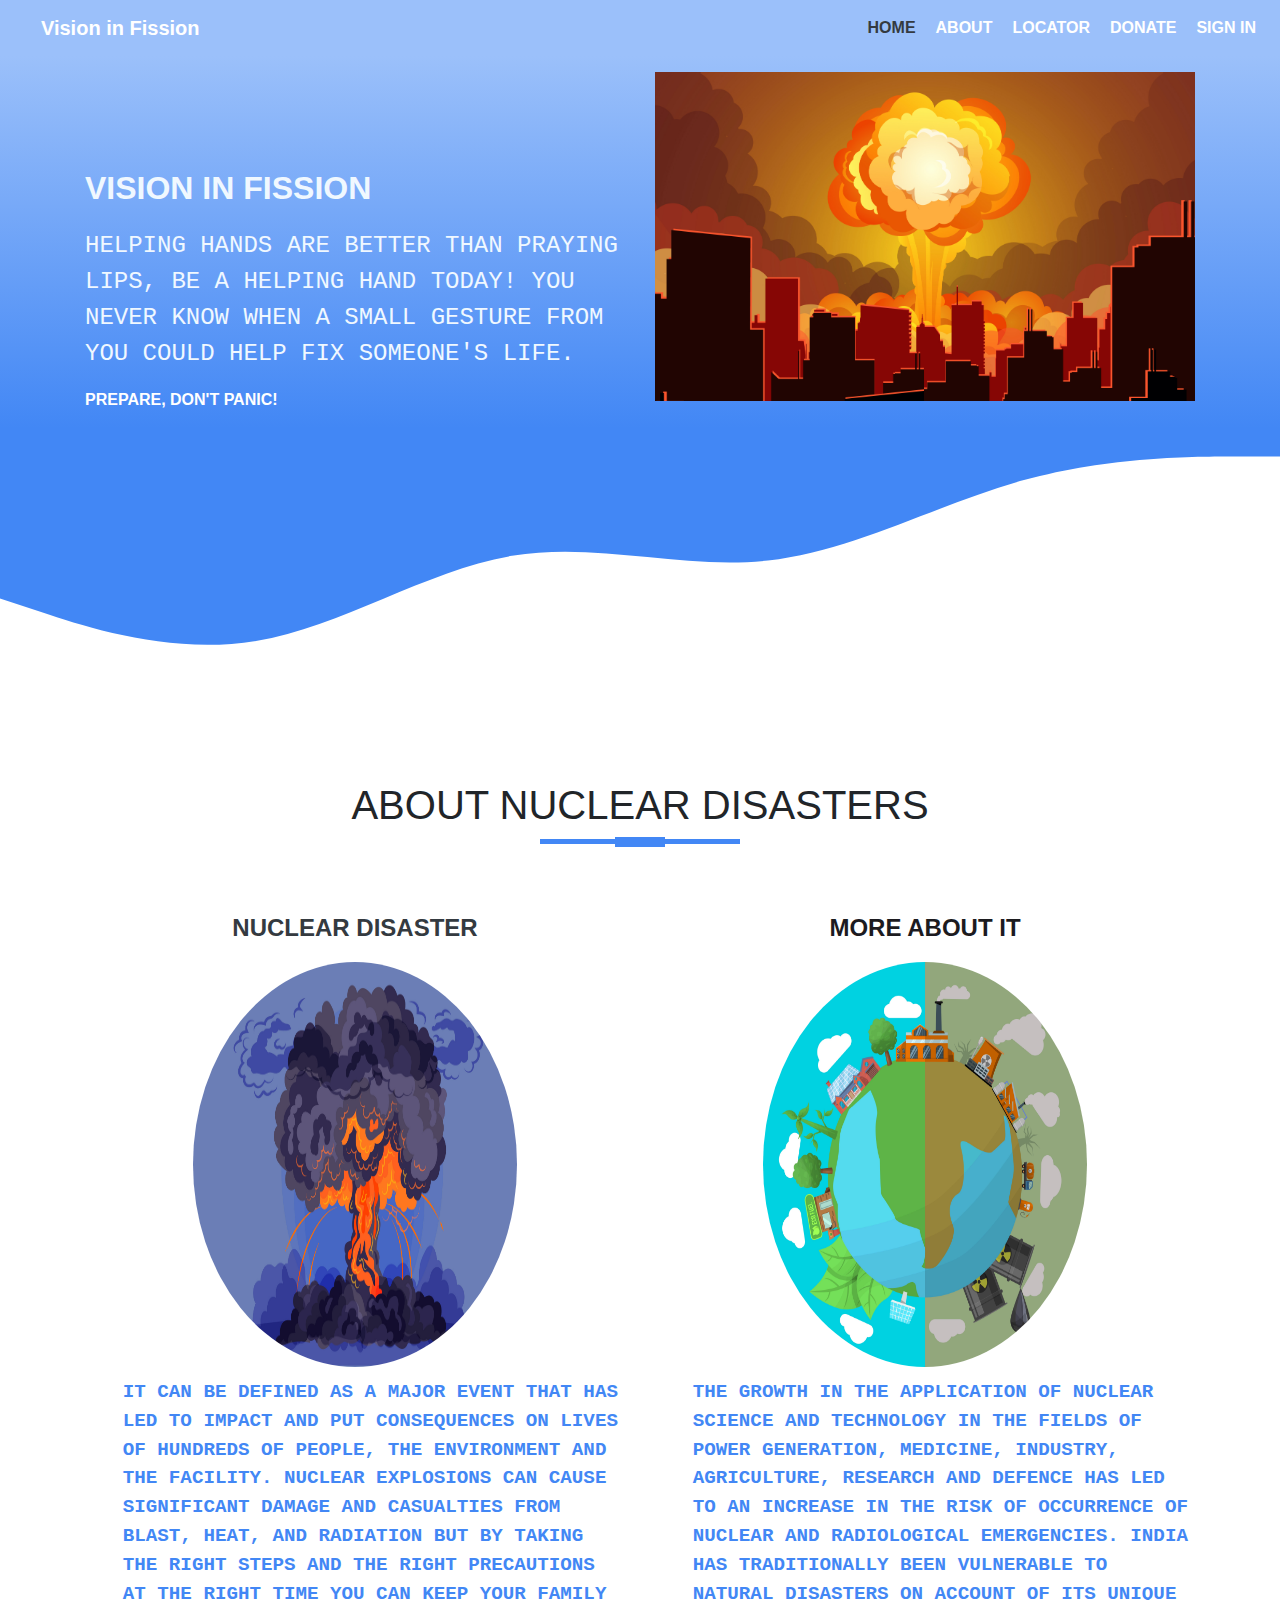
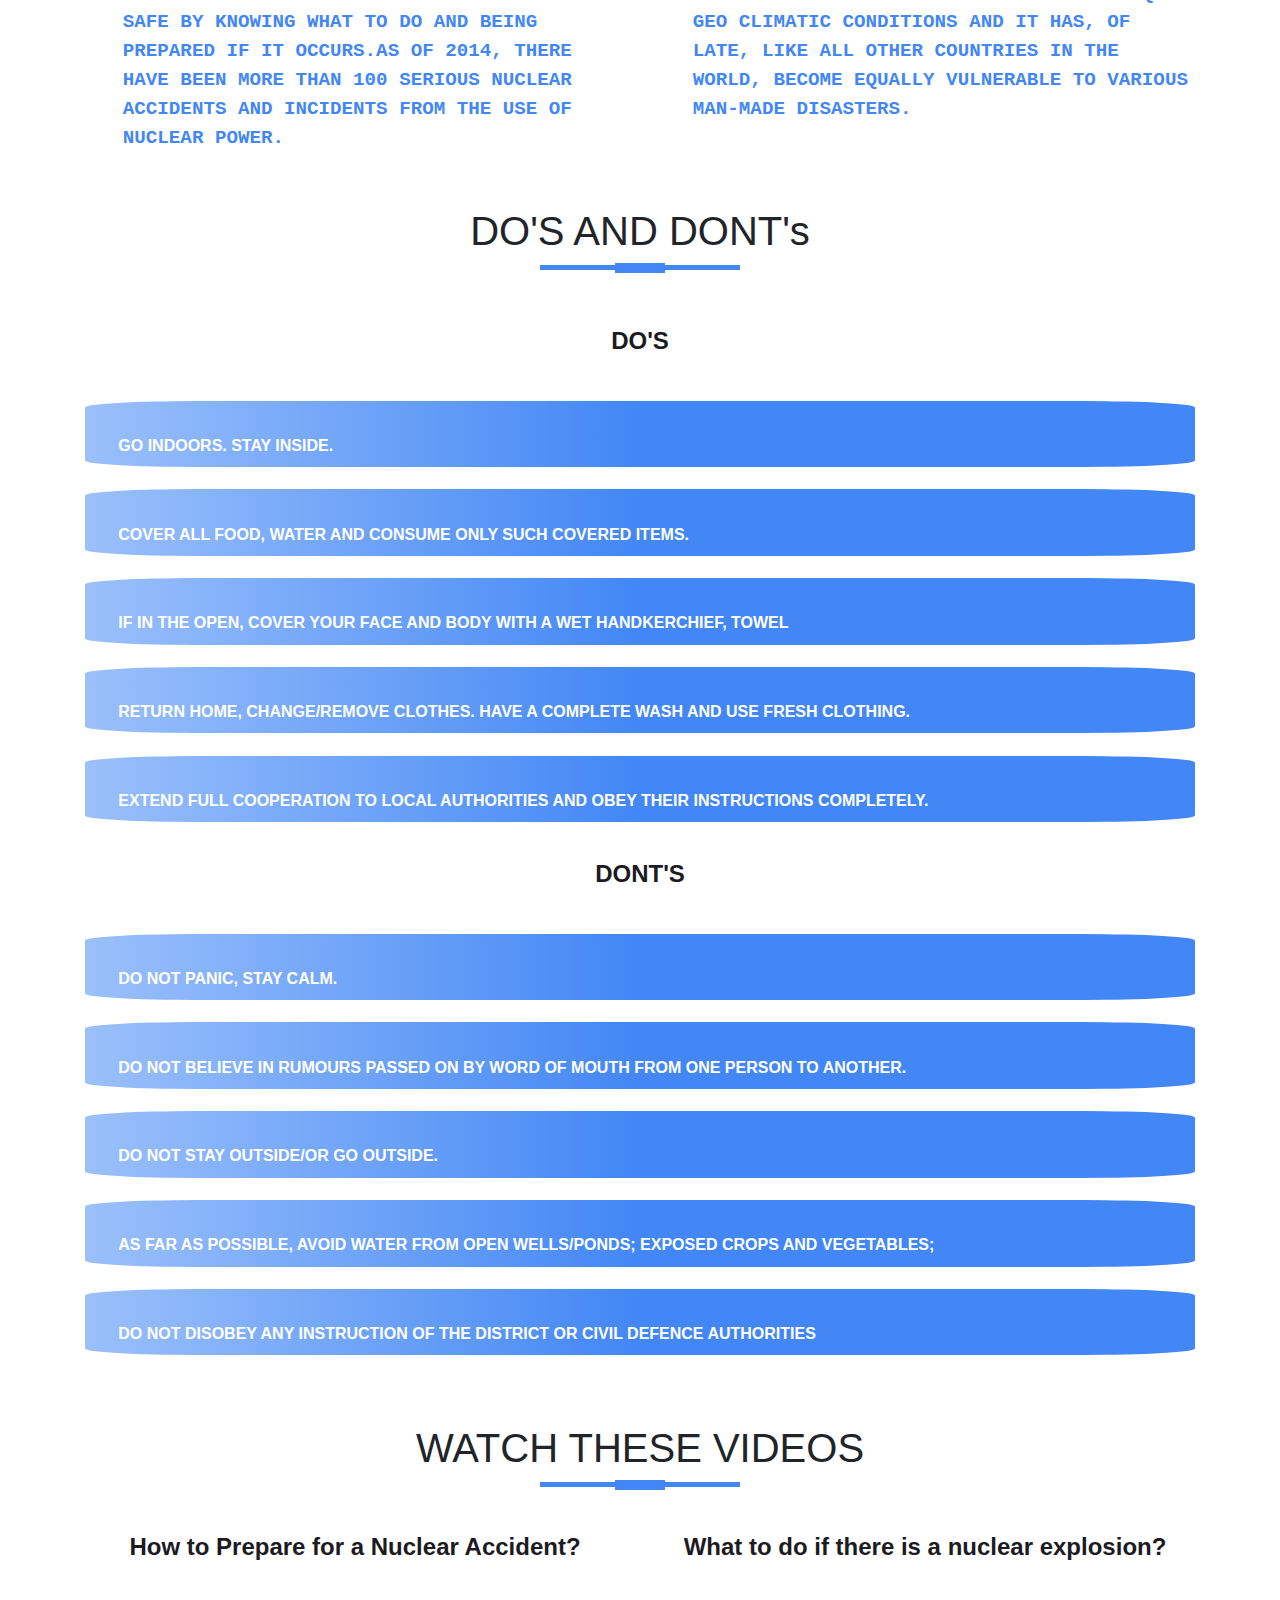
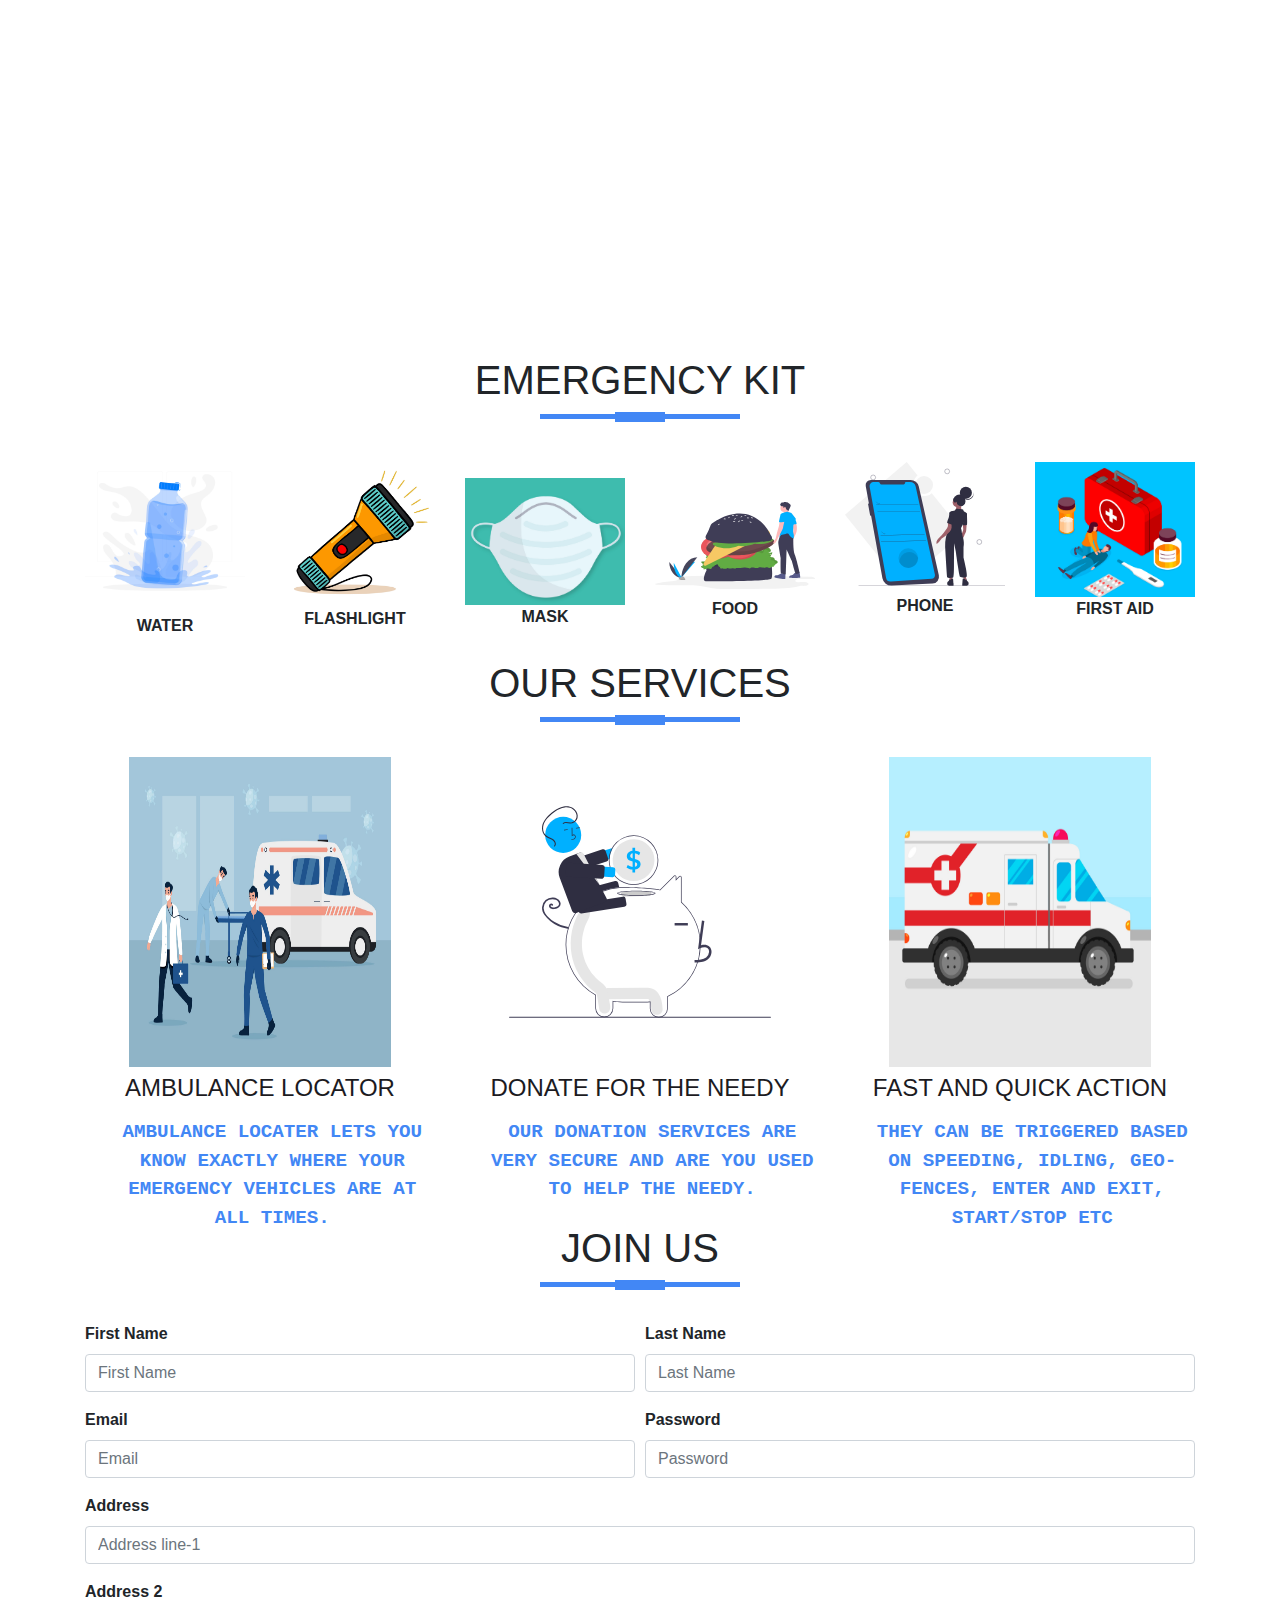
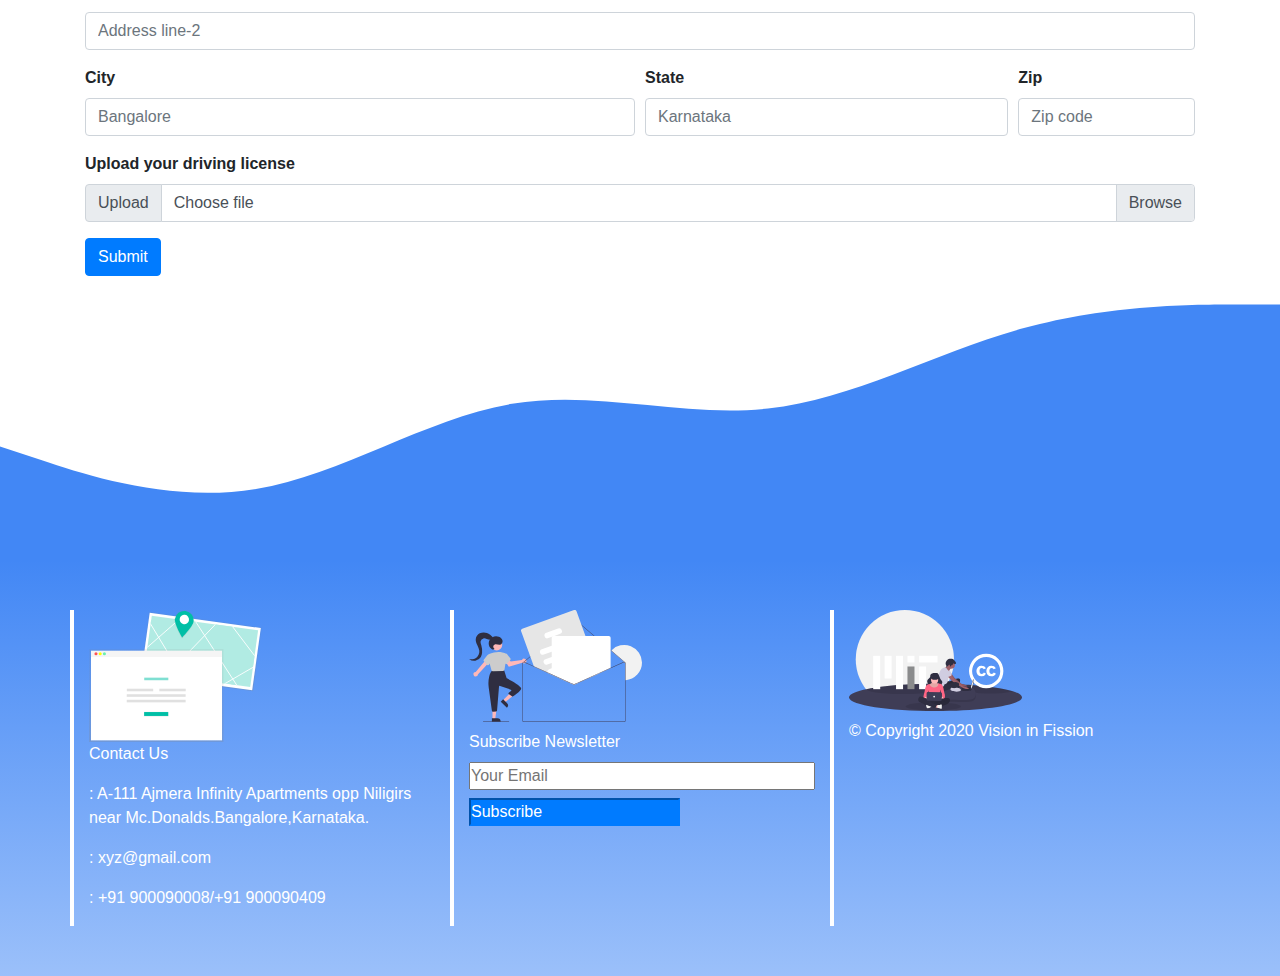
==== commit b2634153: "added some changes" ====
--- a/index.html
+++ b/index.html
@@ -8,14 +8,13 @@
         <script src="https://code.jquery.com/jquery-3.5.1.slim.min.js" integrity="sha384-DfXdz2htPH0lsSSs5nCTpuj/zy4C+OGpamoFVy38MVBnE+IbbVYUew+OrCXaRkfj" crossorigin="anonymous"></script>
         <script src="https://cdn.jsdelivr.net/npm/popper.js@1.16.1/dist/umd/popper.min.js" integrity="sha384-9/reFTGAW83EW2RDu2S0VKaIzap3H66lZH81PoYlFhbGU+6BZp6G7niu735Sk7lN" crossorigin="anonymous"></script>
         <script src="https://stackpath.bootstrapcdn.com/bootstrap/4.5.2/js/bootstrap.min.js" integrity="sha384-B4gt1jrGC7Jh4AgTPSdUtOBvfO8shuf57BaghqFfPlYxofvL8/KUEfYiJOMMV+rV" crossorigin="anonymous"></script>
-        <!-- <script src="https://stackpath.bootstrapcdn.com/font-awesome/5.0.7/css/font-awesome.min.css"></script> -->
         <link rel="stylesheet" href="https://cdnjs.cloudflare.com/ajax/libs/font-awesome/5.14.0/css/all.min.css" integrity="sha512-1PKOgIY59xJ8Co8+NE6FZ+LOAZKjy+KY8iq0G4B3CyeY6wYHN3yt9PW0XpSriVlkMXe40PTKnXrLnZ9+fkDaog==" crossorigin="anonymous" />
         <link href="https://fonts.googleapis.com/css2?family=Ramabhadra&display=swap" rel="stylesheet">
     </head>
     <body>
         <section id="nav-bar">
             <nav class="navbar navbar-expand-lg navbar-light bg-light">
-                <a class="navbar-brand text-white" href="#"><i class="fas fa-handshake fa-small"></i><strong>  Give A Hand</strong></a>
+                <a class="navbar-brand text-white" href="/index.html"><i class="fas fa-eye fa-small"></i><strong> Vision in Fission</strong></a>
                 <button class="navbar-toggler" type="button" data-toggle="collapse" data-target="#navbarNav" aria-controls="navbarNav" aria-expanded="false" aria-label="Toggle navigation">
                   <span class="navbar-toggler-icon"></span>
     
@@ -23,19 +22,19 @@
                 <div class="collapse navbar-collapse" id="navbarNav">
                   <ul class="navbar-nav ml-auto">
                     <li class="nav-item active">
-                      <a class="nav-link ml-1 text-dark" style="border-radius: 20%;" href="#">HOME<span class="sr-only">(current)</span></a>
-                    </li>
-                    <li class="nav-item ml-1">
-                      <a class="nav-link text-white " href="#testimonials">ABOUT</a>
+                      <a class="nav-link ml-1 text-dark" style="border-radius: 20%;" href="/index.html">HOME<span class="sr-only">(current)</span></a>
+                    </li>
+                    <li class="nav-item ml-1">
+                      <a class="nav-link text-white " href="#about">ABOUT</a>
                     </li>
                     <li class="nav-item ml-1">
                       <a class="nav-link text-white" href="locator/indexA.html">LOCATOR</a>
                     </li>
                     <li class="nav-item ml-1">
-                      <a class="nav-link text-white" href="Login/index.html" >DONATE</a>
-                    </li>
-                    <li class="nav-item ml-1">
-                        <a class="nav-link text-white" href="signup/index.html" >SIGN IN</a>
+                      <a class="nav-link text-white" href="/donate/index.html">DONATE</a>
+                    </li>
+                    <li class="nav-item ml-1">
+                        <a class="nav-link text-white" href="/Login-signup/index.html" >SIGN IN</a>
                     </li>
                   </ul>
                 </div>
@@ -179,6 +178,67 @@
                 </div>
             </div>
         </section>
+
+        <section id="join us" class="mt-5">
+            <div class="container">
+                <h1 class="title text-center">JOIN US</h1> 
+                <form action="priya.php">
+                <div class="form-row">
+                    <div class="form-group col-md-6">
+                      <label for="fname"><strong>First Name</strong></label>
+                      <input type="text" class="form-control" id="fname" placeholder="First Name" name="fname">
+                    </div>
+                    <div class="form-group col-md-6">
+                      <label for="lname"><strong>Last Name</strong></label>
+                      <input type="text" class="form-control" id="lname" placeholder="Last Name" name="lname">
+                    </div>
+                </div>
+                <div class="form-row">
+                    <div class="form-group col-md-6">
+                      <label for="username"><strong>Email</strong></label>
+                      <input type="email" class="form-control" id="username" placeholder="Email" name="email">
+                    </div>
+                    <div class="form-group col-md-6">
+                      <label for="Password"><strong>Password</strong></label>
+                      <input type="password" class="form-control" id="Password" placeholder="Password" name="password">
+                    </div>
+                </div>
+                <div class="form-group">
+                    <label for="inputAddress"><strong>Address</strong></label>
+                    <input type="text" class="form-control" id="inputAddress" placeholder="Address line-1">
+                  </div>
+                  <div class="form-group">
+                    <label for="inputAddress2"><strong>Address 2</strong></label>
+                    <input type="text" class="form-control" id="inputAddress2" placeholder="Address line-2">
+                  </div>
+                  <div class="form-row">
+                    <div class="form-group col-md-6">
+                      <label for="inputCity"><strong>City</strong></label>
+                      <input type="text" class="form-control" id="inputCity" placeholder="Bangalore">
+                    </div>
+                    <div class="form-group col-md-4">
+                      <label for="inputState"><strong>State</strong></label>
+                      <input type="text" class="form-control" id="inputState" placeholder="Karnataka">
+                    </div>
+                    <div class="form-group col-md-2">
+                      <label for="inputZip"><strong>Zip</strong></label>
+                      <input type="text" class="form-control" id="inputZip" placeholder="Zip code">
+                    </div>
+                  </div>
+                  <div class="mb-2"><strong>Upload your driving license</strong></div>
+                  <div class="input-group mb-3">
+                    <div class="input-group-prepend">
+                      <span class="input-group-text">Upload</span>
+                    </div>
+                    <div class="custom-file">
+                      <input type="file" class="custom-file-input" id="inputGroupFile01">
+                      <label class="custom-file-label" for="inputGroupFile01">Choose file</label>
+                    </div>
+                  </div>
+                  <input type="submit" class="btn btn-primary">
+                </form>
+            </div>
+        </section>
         <img src="img/wave-3.svg">
         <section id="footer">
         <div class="container">
@@ -198,10 +258,11 @@
                 </div>
                 <div class="col-md-4 footer-info">
                     <img src="img/copyright.svg" class="img-fluid" style="width:50%;">
-                     <p class="my-2"> &#169 Copyright 2020 Give A Hand</p>
+                     <p class="my-2"> &#169 Copyright 2020 Vision in Fission</p>
                 </div>
             </div>
         </div>
     </section>
+
     </body>
 </html>